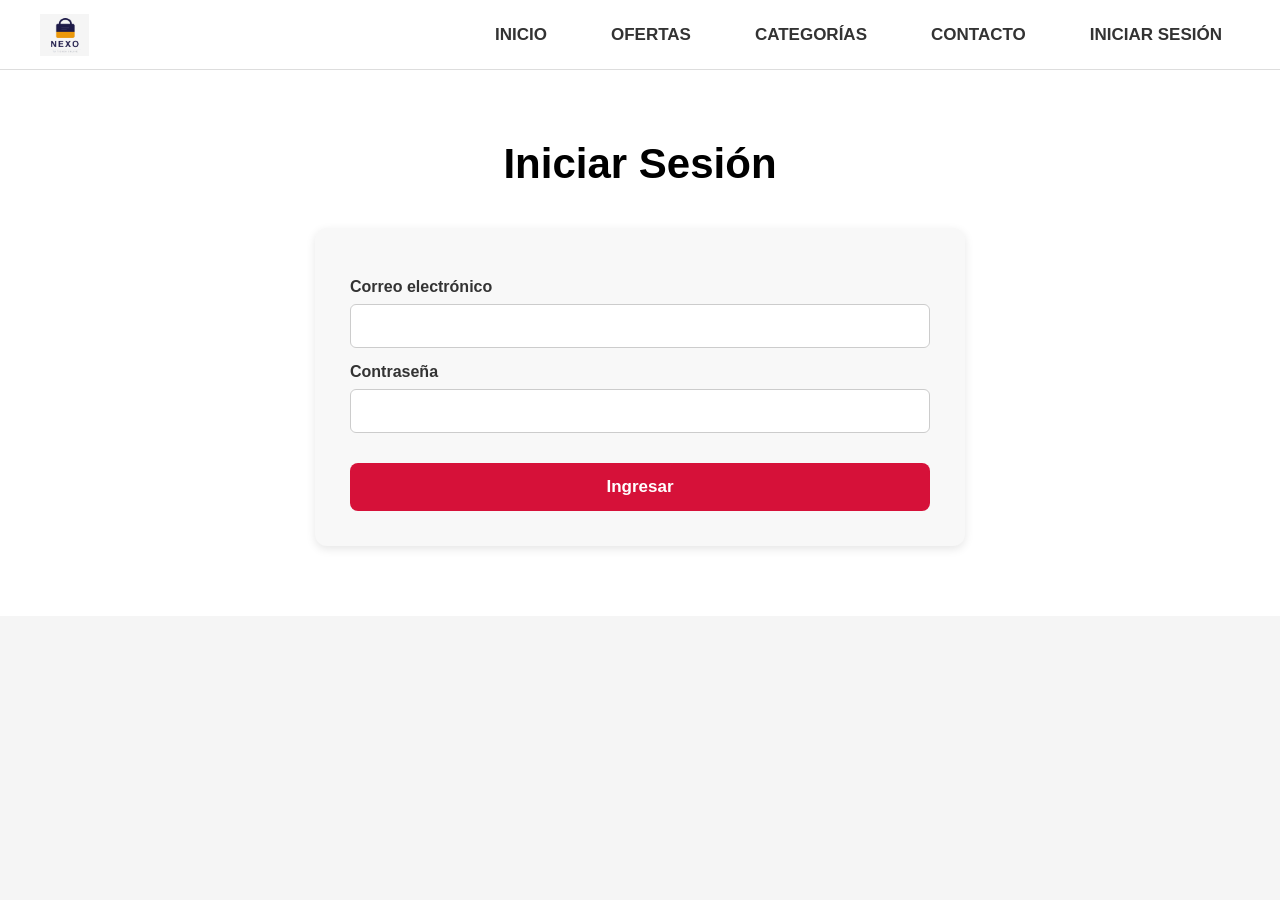
==== login.html @ 9e5e91a2 "Add login.html for user authentication" ====
<!DOCTYPE html>
<html lang="es">
<head>
    <meta charset="UTF-8">
    <meta name="viewport" content="width=device-width, initial-scale=1.0">
    <title>Iniciar Sesión | NEXO</title>

    <link rel="stylesheet" href="HE_cabecera.css">
</head>

<body>

<!-- HEADER -->
<nav class="top-header">

    <a href="index.html" class="logo">
        <img src="Imagenes/descarga1.png" alt="Logo">
    </a>

    <button class="menu-toggle">&#9776;</button>

    <ul class="Menu-Horizontal">

        <li><a href="index.html">INICIO</a></li>

        <li>

            <a href="#">OFERTAS</a>

            <ul class="Menu-Vertical">
                <li><a href="nuevos-productos.html">Nuevos Productos</a></li>
                <li><a href="tendencias.html">Tendencias</a></li>
            </ul>

        </li>

        <li><a href="categorias.html">CATEGORÍAS</a></li>

        <li><a href="contacto.html">CONTACTO</a></li>

        <li>

            <a href="#">INICIAR SESIÓN</a>

            <ul class="Menu-Vertical">
                <li><a href="login.html">Iniciar sesión</a></li>
                <li><a href="registro.html">Registrarse</a></li>
            </ul>

        </li>

    </ul>

</nav>

<section class="contacto">

    <h2>Iniciar Sesión</h2>

    <form>

        <label>Correo electrónico</label>
        <input type="email">

        <label>Contraseña</label>
        <input type="password">

        <input type="submit" value="Ingresar">

    </form>

</section>

</body>
</html>
---- HE_cabecera.css ----
/* =======================================================
   RESET GENERAL
======================================================= */

* {
  margin: 0;
  padding: 0;
  box-sizing: border-box;
}

body {
  font-family: Arial, Helvetica, sans-serif;
  background: #f5f5f5;
  padding-top: 70px;
}

/* =======================================================
 HEADER
======================================================= */

.top-header {
  position: fixed;
  top: 0;
  left: 0;
  width: 100%;
  height: 70px;

  background: #fff;

  border-bottom: 1px solid #ddd;

  display: flex;
  align-items: center;

  padding: 0 40px;

  z-index: 1000;
}

/* =======================================================
 LOGO
======================================================= */

.logo {
  display: flex;
  align-items: center;

  text-decoration: none;
}

.logo img {
  height: 42px;
  width: auto;
  display: block;
}

/* =======================================================
 MENÚ PRINCIPAL
======================================================= */

.Menu-Horizontal {
  margin-left: auto;

  display: flex;
  align-items: center;

  list-style: none;

  gap: 28px;
}

.Menu-Horizontal li {
  position: relative;
}

.Menu-Horizontal li a {
  display: block;

  padding: 12px 18px;

  color: #333;

  text-decoration: none;

  font-size: 17px;

  font-weight: bold;

  transition: 0.3s;
}

.Menu-Horizontal li a:hover {
  color: #d61139;
}

/* =======================================================
 SUBMENÚ
======================================================= */

.Menu-Vertical {
  display: none;

  position: absolute;

  top: 100%;

  left: 0;

  width: 220px;

  background: white;

  list-style: none;

  border: 1px solid #ddd;

  border-radius: 8px;

  overflow: hidden;

  box-shadow: 0 6px 15px rgba(0, 0, 0, 0.15);
}

.Menu-Horizontal li:hover .Menu-Vertical {
  display: block;
}

.Menu-Vertical li {
  width: 100%;
}

.Menu-Vertical li a {
  padding: 12px 16px;

  font-size: 15px;

  color: #333;
}

.Menu-Vertical li a:hover {
  background: #f5f5f5;

  color: #d61139;
}

/* =======================================================
 BOTÓN HAMBURGUESA
======================================================= */

.menu-toggle {
  display: none;

  position: absolute;

  left: 20px;

  font-size: 30px;

  background: none;

  border: none;

  cursor: pointer;
}
/* =======================================================
   BANNER PRINCIPAL
======================================================= */

.section-productos {
  background: #d61139;
  padding: 90px 8%;
}

.div-gral-productos {
  max-width: 1200px;

  margin: auto;

  display: flex;

  justify-content: space-between;

  align-items: center;

  gap: 70px;
}

.div_text_productos {
  flex: 1;
}

.div_text_productos h2 {
  color: white;

  font-size: 70px;

  margin-bottom: 25px;
}

.div_text_productos p {
  color: white;

  font-size: 22px;

  line-height: 1.6;

  margin-bottom: 35px;
}

.boton-principal {
  display: inline-block;

  padding: 16px 35px;

  background: white;

  color: #d61139;

  text-decoration: none;

  font-size: 20px;

  font-weight: bold;

  border-radius: 8px;

  transition: 0.3s;
}

.boton-principal:hover {
  background: #efefef;
}

.div_img_productos {
  flex: 1;

  display: flex;

  justify-content: center;
}

.div_img_productos img {
  width: 100%;

  max-width: 430px;
}

/* =======================================================
 PRODUCTOS DESTACADOS
======================================================= */

.productos {
  padding: 70px 8%;

  background: #f5f5f5;
}

.productos h2 {
  text-align: center;

  font-size: 42px;

  margin-bottom: 50px;
}

.contenedor-productos {
  display: flex;

  justify-content: center;

  gap: 30px;

  flex-wrap: wrap;
}

.div_producto {
  width: 270px;

  background: white;

  border-radius: 12px;

  overflow: hidden;

  text-align: center;

  box-shadow: 0 3px 10px rgba(0, 0, 0, 0.12);

  transition: 0.3s;
}

.div_producto:hover {
  transform: translateY(-8px);

  box-shadow: 0 8px 20px rgba(0, 0, 0, 0.18);
}

.div_img_producto img {
  width: 100%;

  height: 230px;

  object-fit: cover;
}

.div_text_producto {
  padding: 20px;
}

.div_text_producto h3 {
  font-size: 20px;

  min-height: 60px;
}

.div_text_producto p {
  color: #0b8f37;

  font-size: 24px;

  font-weight: bold;

  margin: 18px 0;
}

.div_text_producto a {
  display: inline-block;

  padding: 10px 18px;

  background: #d61139;

  color: white;

  text-decoration: none;

  border-radius: 6px;

  transition: 0.3s;
}

.div_text_producto a:hover {
  background: #b50f31;
}
/* =======================================================
   CATEGORÍAS
======================================================= */

.categorias {
  padding: 70px 8%;
  background: white;
}

.categorias h2 {
  text-align: center;
  font-size: 42px;
  margin-bottom: 50px;
}

.contenedor-categorias {
  display: flex;
  justify-content: center;
  gap: 35px;
  flex-wrap: wrap;
}

.categoria {
  width: 250px;
  background: #f8f8f8;
  border-radius: 12px;
  overflow: hidden;
  text-align: center;
  transition: 0.3s;
  box-shadow: 0 3px 10px rgba(0, 0, 0, 0.08);
}

.categoria:hover {
  transform: translateY(-8px);
  box-shadow: 0 8px 20px rgba(0, 0, 0, 0.15);
}

.categoria img {
  width: 100%;
  height: 190px;
  object-fit: cover;
}

.categoria h3 {
  margin-top: 18px;
  font-size: 22px;
  color: #333;
}

.categoria p {
  margin: 15px;
  font-size: 15px;
  color: #666;
  line-height: 1.5;
}

/* =======================================================
 VIDEO
======================================================= */

.video-promocional {
  padding: 70px 8%;
  text-align: center;
  background: #f5f5f5;
}

.video-promocional h2 {
  font-size: 42px;
  margin-bottom: 40px;
}

.video-promocional iframe {
  width: 900px;
  max-width: 100%;
  height: 500px;
  border: none;
  border-radius: 12px;
  box-shadow: 0 5px 15px rgba(0, 0, 0, 0.15);
}

/* =======================================================
 CONTACTO
======================================================= */

.contacto {
  padding: 70px 8%;
  background: white;
}

.contacto h2 {
  text-align: center;
  font-size: 42px;
  margin-bottom: 40px;
}

.contacto form {
  width: 650px;

  max-width: 100%;

  margin: auto;

  background: #f8f8f8;

  padding: 35px;

  border-radius: 12px;

  box-shadow: 0 3px 10px rgba(0, 0, 0, 0.1);

  display: flex;

  flex-direction: column;
}

.contacto label {
  margin-top: 15px;

  margin-bottom: 8px;

  font-weight: bold;

  color: #333;
}

.contacto input,
.contacto select {
  padding: 12px;

  border: 1px solid #ccc;

  border-radius: 6px;

  font-size: 16px;

  outline: none;
}

.contacto input:focus,
.contacto select:focus {
  border-color: #d61139;
}

.contacto input[type="submit"] {
  margin-top: 30px;

  padding: 14px;

  background: #d61139;

  color: white;

  border: none;

  border-radius: 8px;

  font-size: 17px;

  font-weight: bold;

  cursor: pointer;

  transition: 0.3s;
}

.contacto input[type="submit"]:hover {
  background: #b50f31;
}
/* =======================================================
   FOOTER
======================================================= */

.footer {
  background: #222;
  color: white;
  padding: 50px 8%;
}

.footer-container {
  max-width: 1200px;
  margin: auto;

  display: flex;
  justify-content: space-between;
  align-items: flex-start;
  gap: 40px;

  flex-wrap: wrap;
}

.footer-brand {
  flex: 1;
}

.footer-logo {
  width: 70px;
  margin-bottom: 15px;
}

.footer-brand p {
  font-size: 22px;
  font-weight: bold;
  margin-bottom: 8px;
}

.footer-brand small {
  color: #ccc;
}

.footer-links {
  flex: 1;

  display: flex;
  flex-direction: column;
}

.footer-links h4 {
  margin-bottom: 15px;
  font-size: 20px;
}

.footer-links a {
  color: white;
  text-decoration: none;
  margin-bottom: 10px;
}

.footer-links a:hover {
  color: #d61139;
}

.footer-social {
  flex: 1;
}

.footer-social h4 {
  margin-bottom: 15px;
}

.social-icon {
  width: 35px;
  margin-right: 10px;
  transition: 0.3s;
}

.social-icon:hover {
  transform: scale(1.15);
}

/* =======================================================
 RESPONSIVE
======================================================= */

@media (max-width: 768px) {
  /* HEADER */

  .top-header {
    justify-content: center;
    padding: 0 20px;
  }

  .logo {
    position: absolute;
    left: 50%;
    transform: translateX(-50%);
  }

  .logo img {
    height: 38px;
  }

  .menu-toggle {
    display: block;
    position: absolute;
    left: 20px;
  }

  .Menu-Horizontal {
    display: none;
  }

  /* BANNER */

  .section-productos {
    padding: 60px 20px;
  }

  .div-gral-productos {
    flex-direction: column;
    text-align: center;
    gap: 35px;
  }

  .div_text_productos {
    width: 100%;
  }

  .div_text_productos h2 {
    font-size: 48px;
  }

  .div_text_productos p {
    font-size: 18px;
  }

  .div_img_productos {
    width: 100%;
  }

  .div_img_productos img {
    max-width: 300px;
  }

  /* PRODUCTOS */

  .productos {
    padding: 50px 20px;
  }

  .contenedor-productos {
    flex-direction: column;
    align-items: center;
  }

  .div_producto {
    width: 100%;
    max-width: 320px;
  }

  /* CATEGORÍAS */

  .categorias {
    padding: 50px 20px;
  }

  .contenedor-categorias {
    flex-direction: column;
    align-items: center;
  }

  .categoria {
    width: 100%;
    max-width: 320px;
  }

  /* VIDEO */

  .video-promocional {
    padding: 50px 20px;
  }

  .video-promocional iframe {
    width: 100%;
    height: 250px;
  }

  /* CONTACTO */

  .contacto {
    padding: 50px 20px;
  }

  .contacto form {
    width: 100%;
    padding: 25px;
  }

  /* FOOTER */

  .footer-container {
    flex-direction: column;
    align-items: center;
    text-align: center;
  }

  .footer-links {
    align-items: center;
  }

  .footer-social {
    text-align: center;
  }
}
.categoria img {
  width: 100%;
  height: 200px;
  object-fit: contain;
  background: white;
}
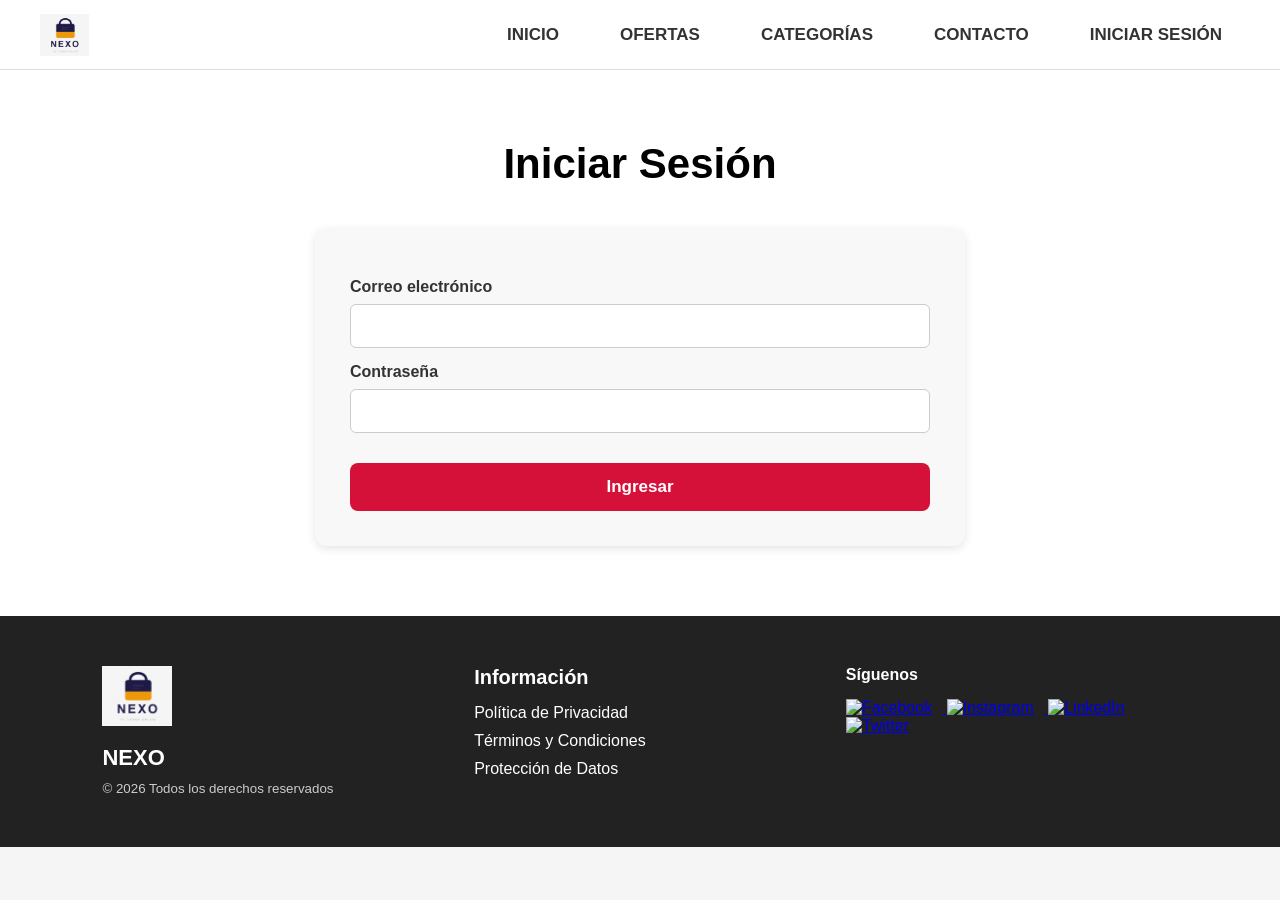
==== commit b44fdaf9: "Update login.html" ====
--- a/login.html
+++ b/login.html
@@ -70,6 +70,74 @@
     </form>
 
 </section>
+<!-- ================= PIE DE PÁGINA ================= -->
 
+<footer class="footer">
+  <div class="footer-container">
+
+    <!-- Logo -->
+    <div class="footer-brand">
+      <img
+        src="Imagenes/descarga1.png"
+        alt="Logo NEXO"
+        class="footer-logo"
+      />
+
+      <p>NEXO</p>
+
+      <small>© 2026 Todos los derechos reservados</small>
+    </div>
+
+    <!-- Enlaces -->
+    <div class="footer-links">
+      <h4>Información</h4>
+
+      <a href="#">Política de Privacidad</a>
+
+      <a href="#">Términos y Condiciones</a>
+
+      <a href="#">Protección de Datos</a>
+    </div>
+
+    <!-- Redes Sociales -->
+    <div class="footer-social">
+      <h4>Síguenos</h4>
+
+      <a href="#">
+        <img
+          src="https://cdn-icons-png.flaticon.com/512/145/145802.png"
+          alt="Facebook"
+          class="social-icon"
+        />
+      </a>
+
+      <a href="#">
+        <img
+          src="https://cdn-icons-png.flaticon.com/512/145/145812.png"
+          alt="Instagram"
+          class="social-icon"
+        />
+      </a>
+
+      <a href="#">
+        <img
+          src="https://cdn-icons-png.flaticon.com/512/145/145807.png"
+          alt="LinkedIn"
+          class="social-icon"
+        />
+      </a>
+
+      <a href="#">
+        <img
+          src="https://cdn-icons-png.flaticon.com/512/145/145806.png"
+          alt="Twitter"
+          class="social-icon"
+        />
+      </a>
+
+    </div>
+
+  </div>
+</footer>
 </body>
 </html>
--- a/HE_cabecera.css
+++ b/HE_cabecera.css
@@ -18,55 +18,65 @@
  HEADER
 ======================================================= */
 
-.top-header {
-  position: fixed;
-  top: 0;
-  left: 0;
-  width: 100%;
-  height: 70px;
-
-  background: #fff;
-
-  border-bottom: 1px solid #ddd;
-
-  display: flex;
-  align-items: center;
-
-  padding: 0 40px;
-
-  z-index: 1000;
+.top-header{
+
+    position:fixed;
+
+    top:0;
+
+    left:0;
+
+    width:100%;
+
+    height:70px;
+
+    background:white;
+
+    display:flex;
+
+    align-items:center;
+
+    padding:0 40px;
+
+    border-bottom:1px solid #ddd;
+
+    z-index:1000;
 }
 
 /* =======================================================
  LOGO
 ======================================================= */
 
-.logo {
-  display: flex;
-  align-items: center;
-
-  text-decoration: none;
-}
-
-.logo img {
-  height: 42px;
-  width: auto;
-  display: block;
-}
+.logo{
+    display:flex;
+    align-items:center;
+
+    text-decoration:none;
+
+    margin-right:auto;
+}
+
+.logo img{
+    height:42px;
+}
+
 
 /* =======================================================
  MENÚ PRINCIPAL
 ======================================================= */
 
-.Menu-Horizontal {
-  margin-left: auto;
-
-  display: flex;
-  align-items: center;
-
-  list-style: none;
-
-  gap: 28px;
+
+.Menu-Horizontal{
+
+    display:flex;
+
+    list-style:none;
+
+    gap:25px;
+
+    align-items:center;
+
+    margin-left:auto;
 }
 
 .Menu-Horizontal li {
